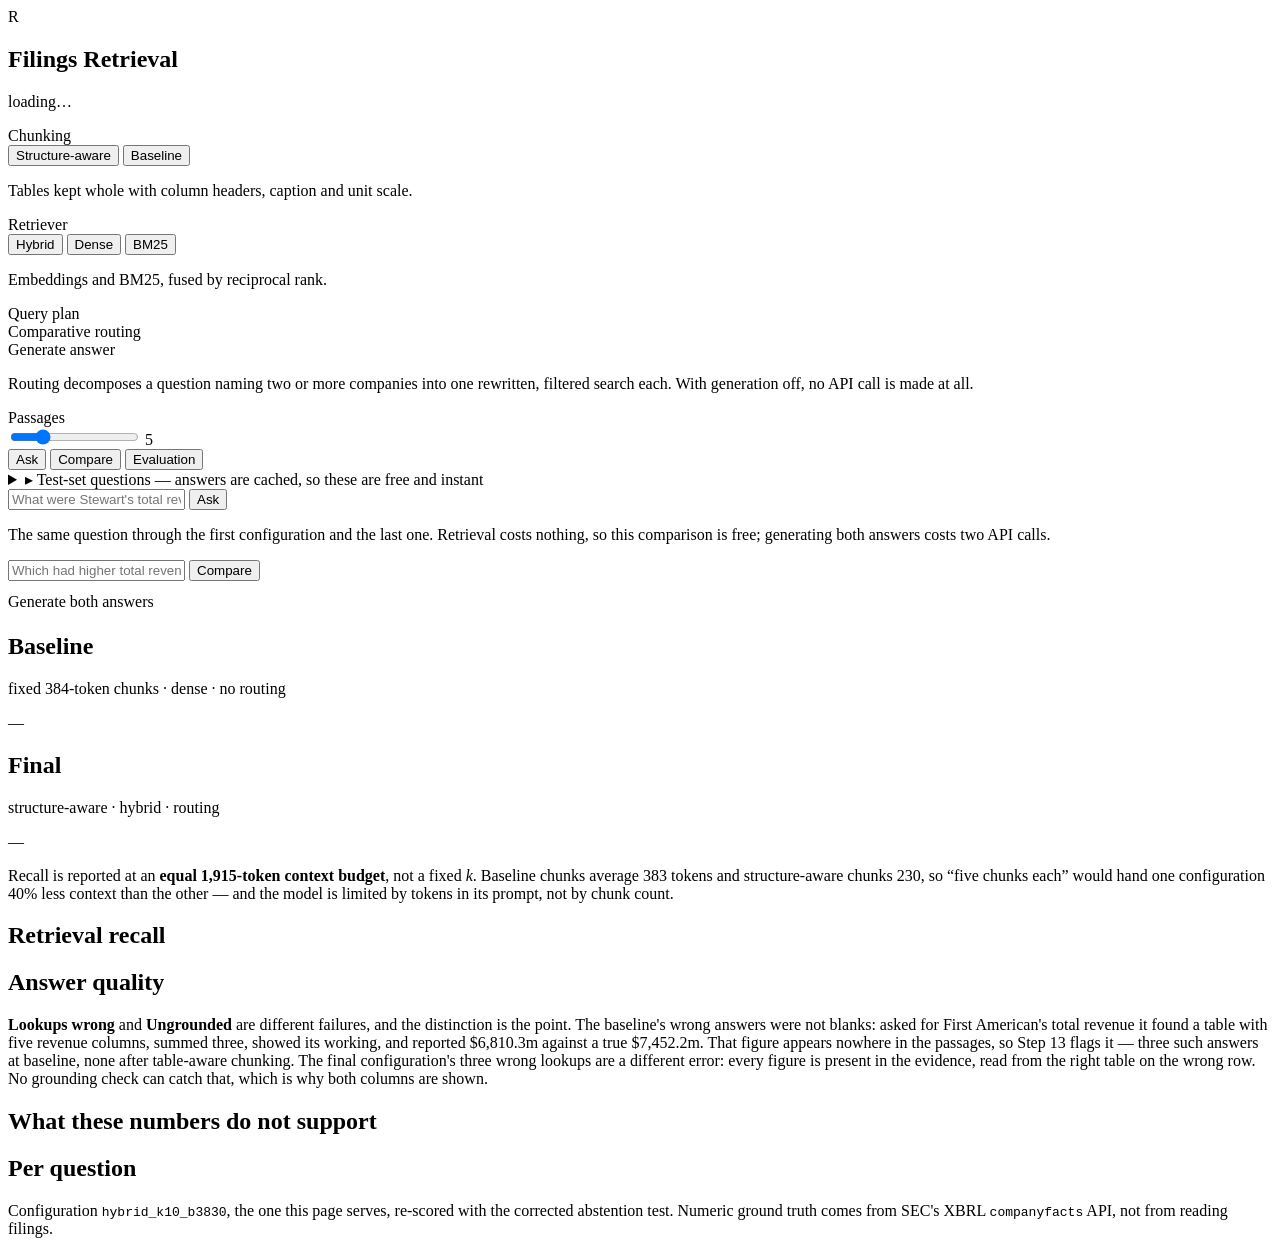
==== app/static/index.html @ ed221552 "Measured RAG over nine SEC filings from three title insurers" ====
<!doctype html>
<html lang="en">
<head>
<meta charset="utf-8">
<meta name="viewport" content="width=device-width,initial-scale=1">
<title>SEC Filings RAG</title>
<link rel="stylesheet" href="/assets/styles.css">
</head>
<body>
<div class="app">

  <aside class="side">
    <div class="brand">
      <div class="mark">R</div>
      <div><h1>Filings Retrieval</h1><p id="collCount">loading…</p></div>
    </div>

    <div class="group">
      <label>Chunking</label>
      <div class="seg" id="segStrategy">
        <button data-v="improved" aria-pressed="true">Structure-aware</button>
        <button data-v="baseline" aria-pressed="false">Baseline</button>
      </div>
      <p class="hint" id="hintStrategy">Tables kept whole with column headers,
        caption and unit scale.</p>
    </div>

    <div class="group">
      <label>Retriever</label>
      <div class="seg" id="segRetriever">
        <button data-v="hybrid" aria-pressed="true">Hybrid</button>
        <button data-v="dense" aria-pressed="false">Dense</button>
        <button data-v="bm25" aria-pressed="false">BM25</button>
      </div>
      <p class="hint" id="hintRetriever">Embeddings and BM25, fused by
        reciprocal rank.</p>
    </div>

    <div class="group">
      <label>Query plan</label>
      <div class="switch" id="swRoute" role="switch" aria-checked="true" tabindex="0">
        <span>Comparative routing</span><div class="track"></div>
      </div>
      <div class="switch" id="swGenerate" role="switch" aria-checked="true" tabindex="0">
        <span>Generate answer</span><div class="track"></div>
      </div>
      <p class="hint">Routing decomposes a question naming two or more
        companies into one rewritten, filtered search each. With generation off,
        no API call is made at all.</p>
    </div>

    <div class="group">
      <label>Passages</label>
      <div class="slider">
        <input type="range" id="kRange" min="3" max="12" value="5">
        <output id="kOut">5</output>
      </div>
    </div>

    <div class="statline" id="statline"></div>
  </aside>

  <main class="main">
    <nav class="top">
      <button class="tab" data-pane="ask" aria-selected="true">Ask</button>
      <button class="tab" data-pane="cmp" aria-selected="false">Compare</button>
      <button class="tab" data-pane="res" aria-selected="false">Evaluation</button>
    </nav>

    <!-- ASK -->
    <section class="pane on" id="pane-ask">
      <div class="metrics" id="askMetrics"></div>
      <div id="askOut"></div>
      <div class="composer">
        <details class="samples">
          <summary>▸ Test-set questions — answers are cached, so these are free and instant</summary>
          <div class="qgrid" id="qgrid"></div>
        </details>
        <div class="askbar">
          <input id="q" placeholder="What were Stewart's total revenues in fiscal 2025?"
                 autocomplete="off">
          <button id="go">Ask</button>
          <button id="newchat" class="ghost" hidden>New conversation</button>
        </div>
      </div>
    </section>

    <!-- COMPARE -->
    <section class="pane" id="pane-cmp">
      <p class="lede">The same question through the first configuration and the
        last one. Retrieval costs nothing, so this comparison is free; generating
        both answers costs two API calls.</p>
      <div class="askbar">
        <input id="cq" placeholder="Which had higher total revenues in fiscal 2025, First American or Stewart?"
               autocomplete="off">
        <button id="cgo">Compare</button>
      </div>
      <div class="switch" id="swCmpGen" role="switch" aria-checked="false"
           tabindex="0" style="max-width:260px;margin:12px 0 22px">
        <span>Generate both answers</span><div class="track"></div>
      </div>
      <div class="cols">
        <div>
          <div class="colhead"><h2>Baseline</h2>
            <span>fixed 384-token chunks · dense · no routing</span></div>
          <div id="cmpL"><p class="empty">—</p></div>
        </div>
        <div>
          <div class="colhead"><h2>Final</h2>
            <span>structure-aware · hybrid · routing</span></div>
          <div id="cmpR"><p class="empty">—</p></div>
        </div>
      </div>
    </section>

    <!-- EVALUATION -->
    <section class="pane" id="pane-res">
      <div class="metrics" id="resMetrics"></div>
      <div class="note">Recall is reported at an <b>equal 1,915-token context
        budget</b>, not a fixed <i>k</i>. Baseline chunks average 383 tokens and
        structure-aware chunks 230, so “five chunks each” would hand one
        configuration 40% less context than the other — and the model is limited
        by tokens in its prompt, not by chunk count.</div>
      <h2 class="sec">Retrieval recall</h2>
      <div id="tblRetrieval"></div>
      <h2 class="sec">Answer quality</h2>
      <div id="tblAnswers"></div>
      <div class="note warn"><b>Lookups wrong</b> and <b>Ungrounded</b> are
        different failures, and the distinction is the point. The baseline's
        wrong answers were not blanks: asked for First American's total revenue
        it found a table with five revenue columns, summed three, showed its
        working, and reported $6,810.3m against a true $7,452.2m. That figure
        appears nowhere in the passages, so Step 13 flags it — three such
        answers at baseline, none after table-aware chunking. The final
        configuration's three wrong lookups are a different error: every figure
        is present in the evidence, read from the right table on the wrong row.
        No grounding check can catch that, which is why both columns are
        shown.</div>
      <h2 class="sec">What these numbers do not support</h2>
      <ul class="caveats" id="caveats"></ul>
      <h2 class="sec">Per question</h2>
      <p class="lede">Configuration <code>hybrid_k10_b3830</code>, the one this
        page serves, re-scored with the corrected abstention test. Numeric
        ground truth comes from SEC's XBRL <code>companyfacts</code> API, not
        from reading filings.</p>
      <div id="tblPerQ"></div>
    </section>
  </main>
</div>
<script src="/assets/app.js"></script>
</body>
</html>
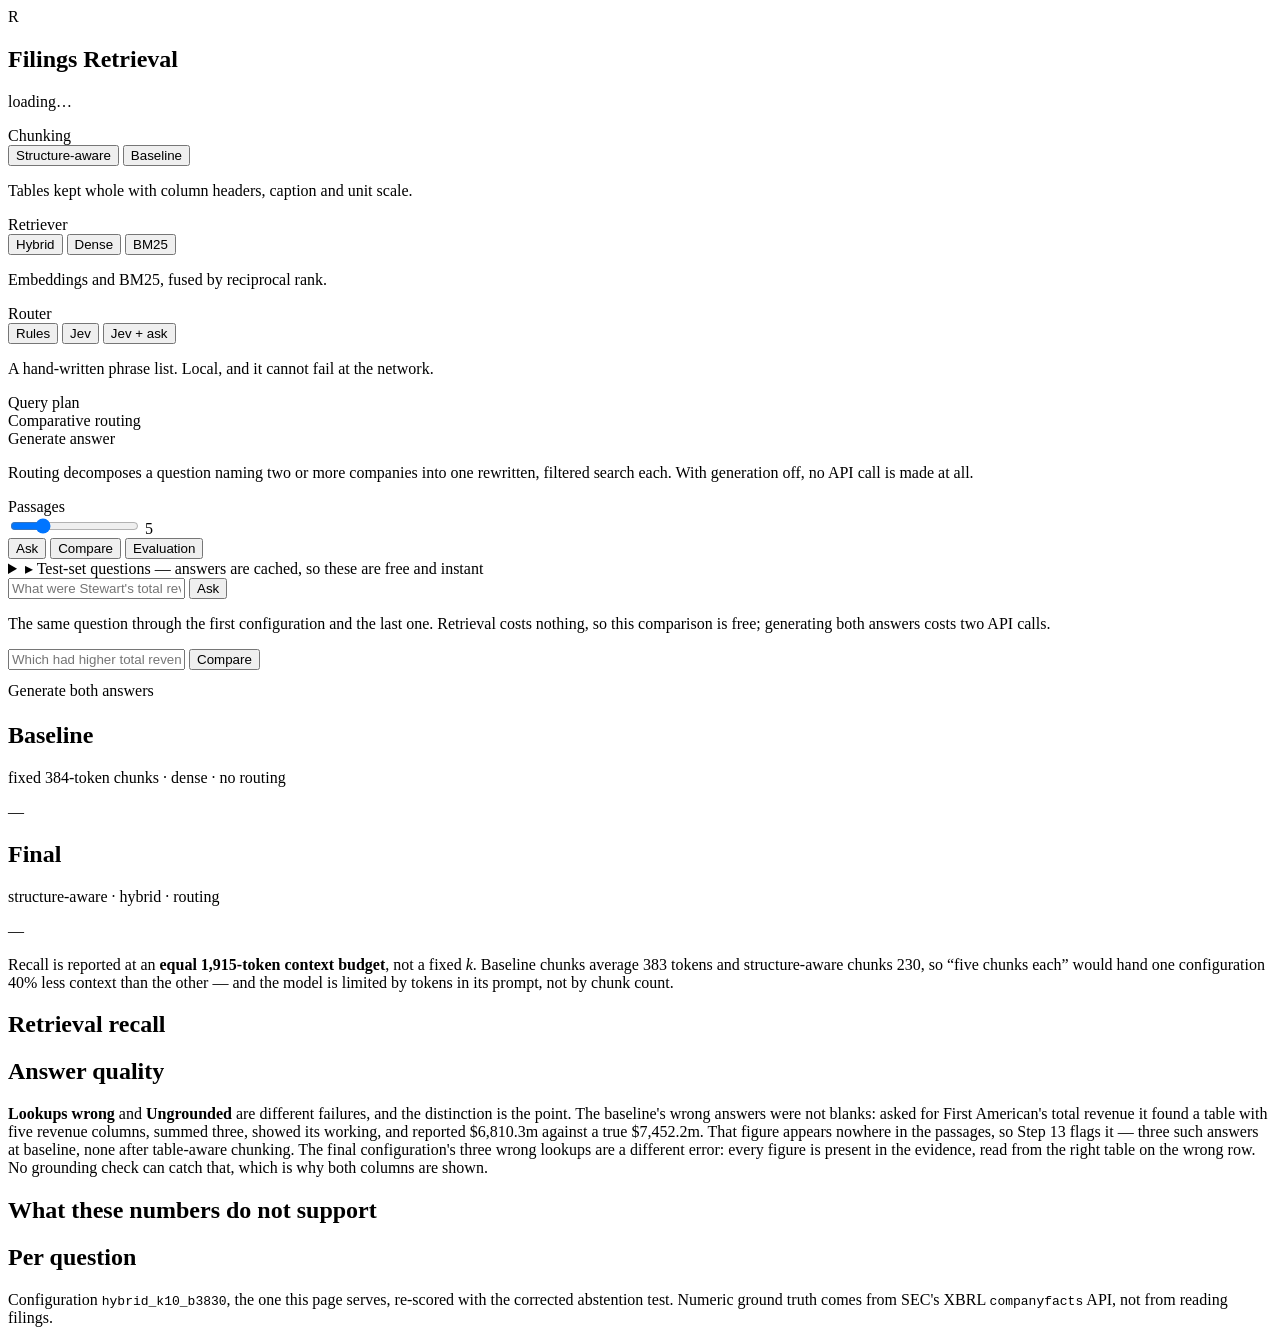
==== commit 149f6e7c: "Let both interfaces choose a router and ask back when unclear Both apps now expose the three routers" ====
--- a/app/static/index.html
+++ b/app/static/index.html
@@ -34,6 +34,17 @@
       </div>
       <p class="hint" id="hintRetriever">Embeddings and BM25, fused by
         reciprocal rank.</p>
+    </div>
+
+    <div class="group">
+      <label>Router</label>
+      <div class="seg" id="segRouter">
+        <button data-v="rules" aria-pressed="true">Rules</button>
+        <button data-v="jev" aria-pressed="false">Jev</button>
+        <button data-v="jev-ask" aria-pressed="false">Jev + ask</button>
+      </div>
+      <p class="hint" id="hintRouter">A hand-written phrase list. Local, and it
+        cannot fail at the network.</p>
     </div>
 
     <div class="group">
